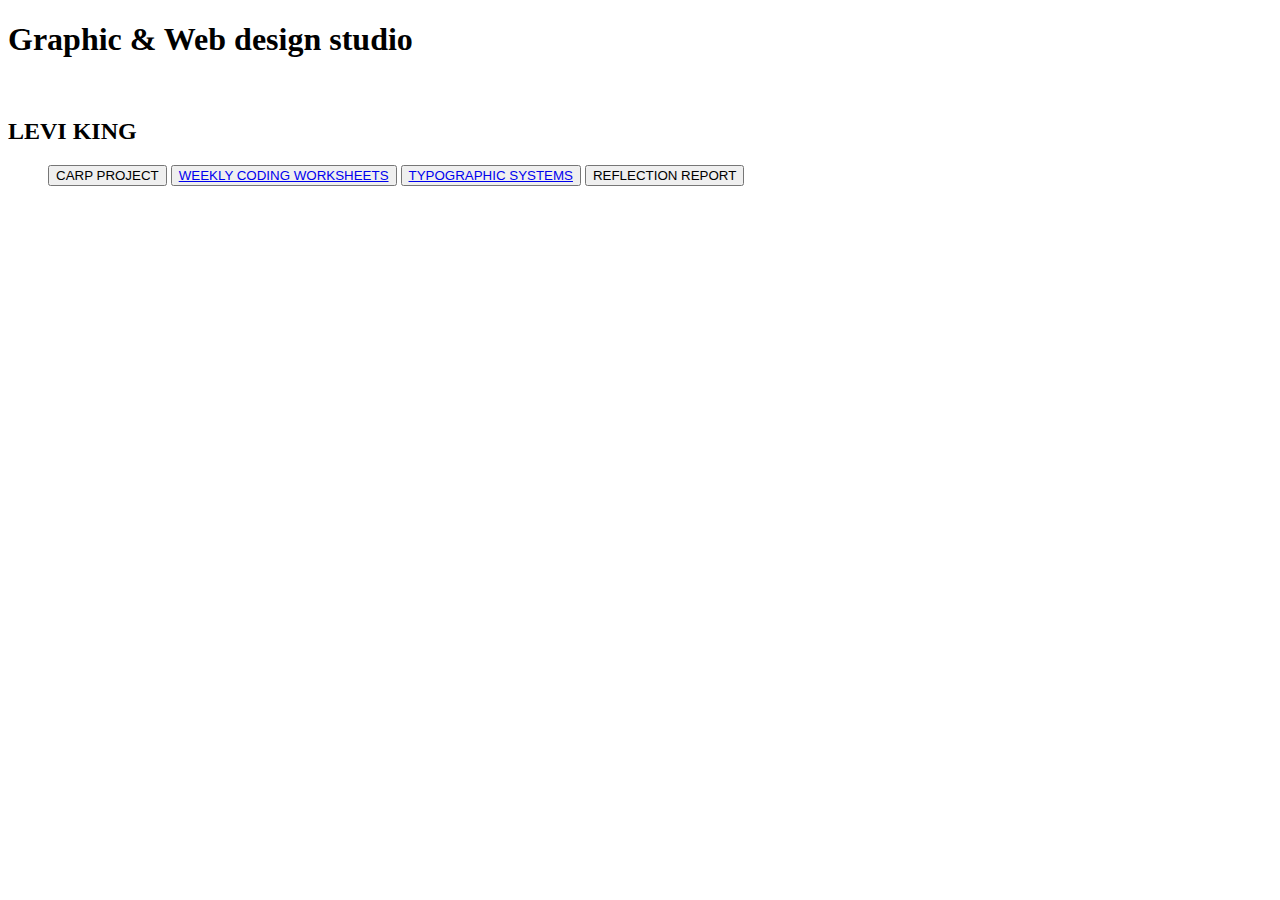
==== index.html @ 4b606570 "nav in header" ====
<!DOCTYPE html>
<html lang="en">
<head>
    <meta charset="UTF-8">
    <meta http-equiv="X-UA-Compatible" content="IE=edge">
    <meta name="viewport" content="width=device-width, initial-scale=1.0">
    <title>Levi King Website Project</title>
    <link rel="stylesheet" href="styles.css">
</head>
<body>
    <header>
        <h1>Graphic & Web design studio</h1><br>
        <h2>LEVI KING</h2>
        <ul>
            <div>
                <button><a href="section-one"></a>CARP PROJECT</button>
                <button><a href="section-two">WEEKLY CODING WORKSHEETS</a></button>
                <button><a href="section-three">TYPOGRAPHIC SYSTEMS</a></button>
                <button><a href="section-four"></a>REFLECTION REPORT</button>
            </div>
        </ul>
    </header>



    
</body>
</html>
---- styles.css ----
.test{
    color: blue;
    font-size:x-large;
    font-family: Impact, Haettenschweiler, 'Arial Narrow Bold', sans-serif;
}
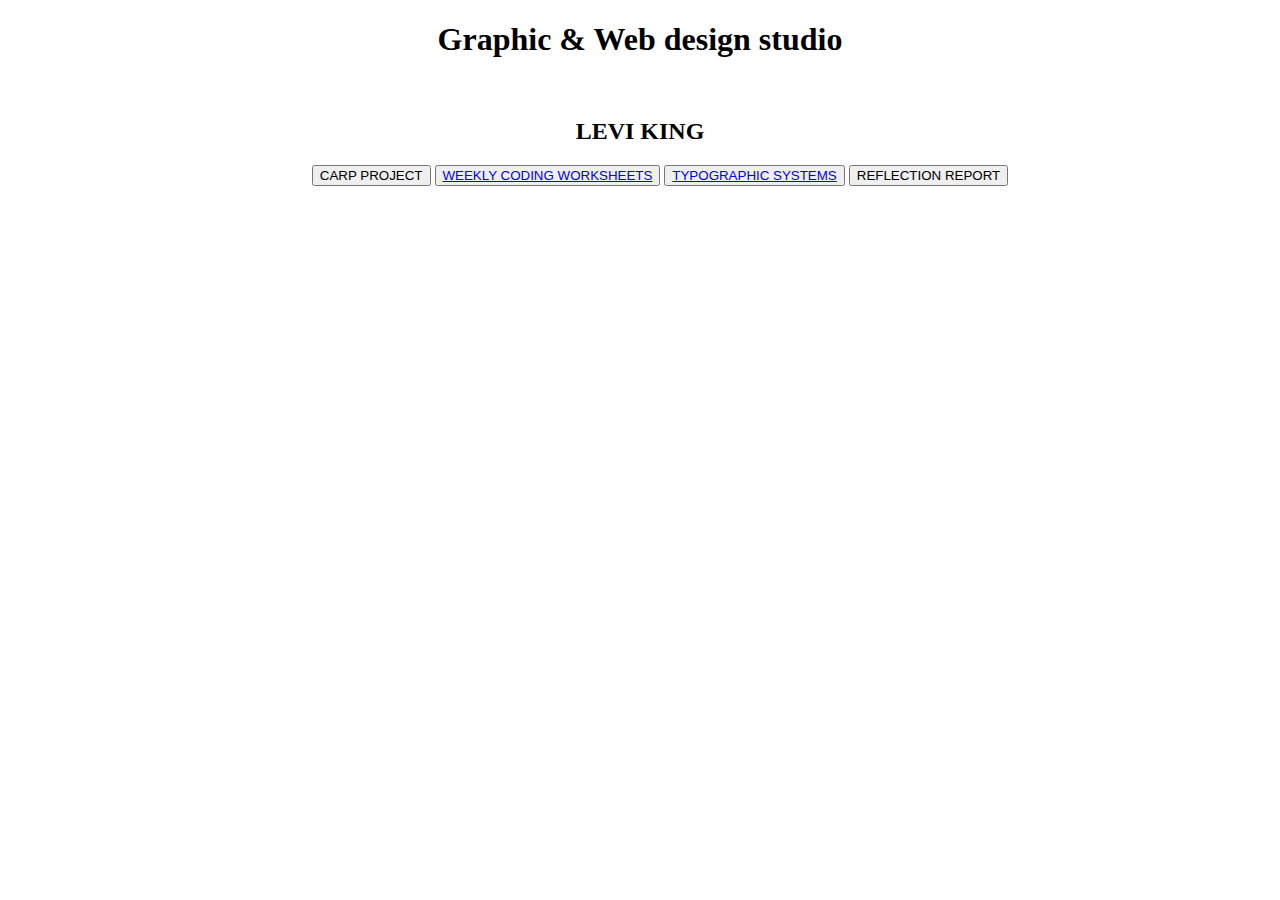
==== commit e900daca: "added sections" ====
--- a/index.html
+++ b/index.html
@@ -12,7 +12,7 @@
         <h1>Graphic & Web design studio</h1><br>
         <h2>LEVI KING</h2>
         <ul>
-            <div>
+            <div class="nav">
                 <button><a href="section-one"></a>CARP PROJECT</button>
                 <button><a href="section-two">WEEKLY CODING WORKSHEETS</a></button>
                 <button><a href="section-three">TYPOGRAPHIC SYSTEMS</a></button>
@@ -20,9 +20,28 @@
             </div>
         </ul>
     </header>
+    <main>
+        <div class="section-one">
+
+        </div>
+        
+        <div class="section-two">
+
+        </div>
+
+
+        <div class="section-three">
+
+        </div>
+
+        <div class="section-four">
+            
+        </div>
+
+    </main>
 
 
 
-    
+
 </body>
 </html>--- a/styles.css
+++ b/styles.css
@@ -1,5 +1,2 @@
-.test{
-    color: blue;
-    font-size:x-large;
-    font-family: Impact, Haettenschweiler, 'Arial Narrow Bold', sans-serif;
-}+h1,h2{text-align: center;}
+.nav{text-align: center;}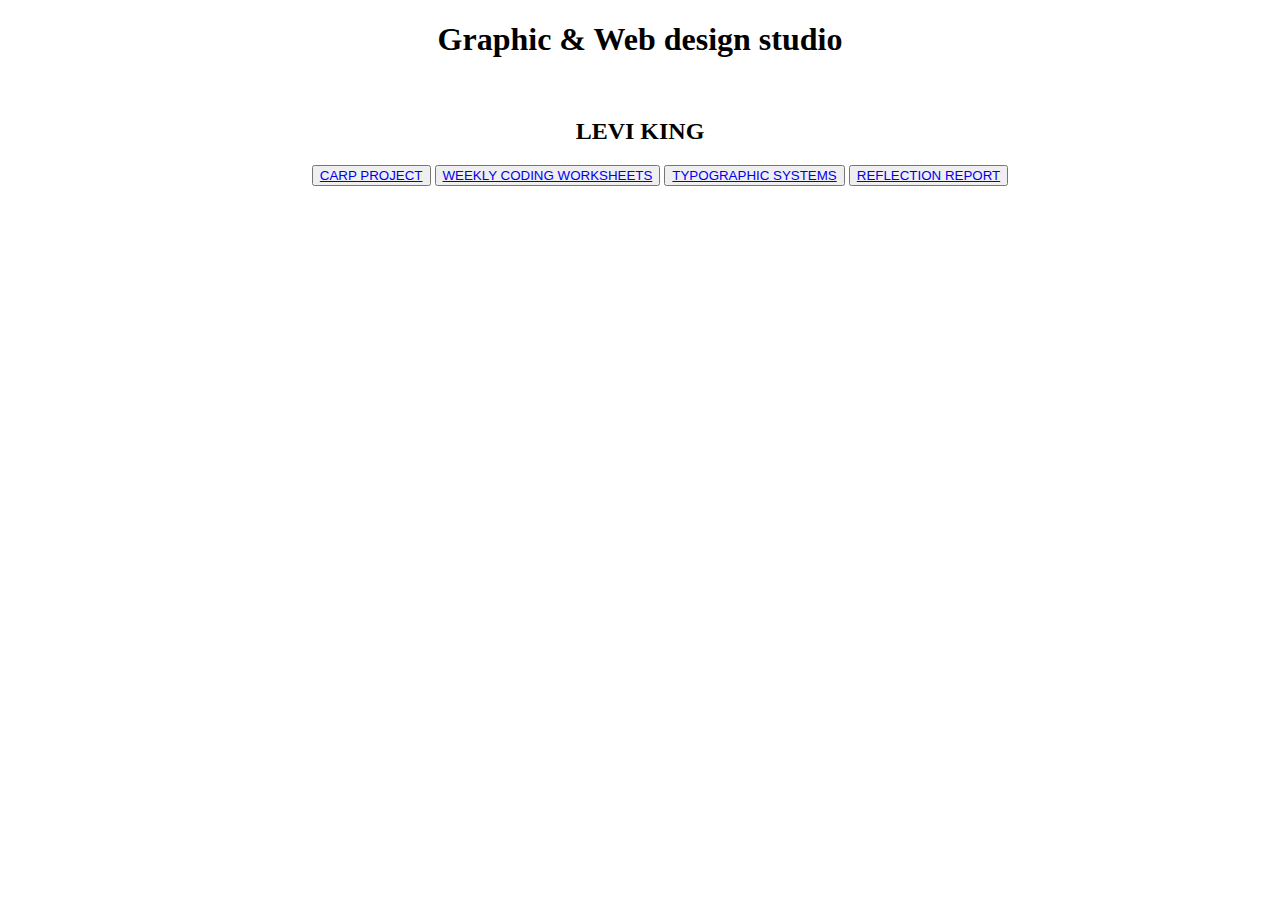
==== commit 18ac4b24: "Update index.html" ====
--- a/index.html
+++ b/index.html
@@ -13,10 +13,10 @@
         <h2>LEVI KING</h2>
         <ul>
             <div class="nav">
-                <button><a href="section-one"></a>CARP PROJECT</button>
+                <button><a href="section-one">CARP PROJECT</a></button>
                 <button><a href="section-two">WEEKLY CODING WORKSHEETS</a></button>
                 <button><a href="section-three">TYPOGRAPHIC SYSTEMS</a></button>
-                <button><a href="section-four"></a>REFLECTION REPORT</button>
+                <button><a href="section-four">REFLECTION REPORT</a></button>
             </div>
         </ul>
     </header>
@@ -35,7 +35,7 @@
         </div>
 
         <div class="section-four">
-            
+
         </div>
 
     </main>
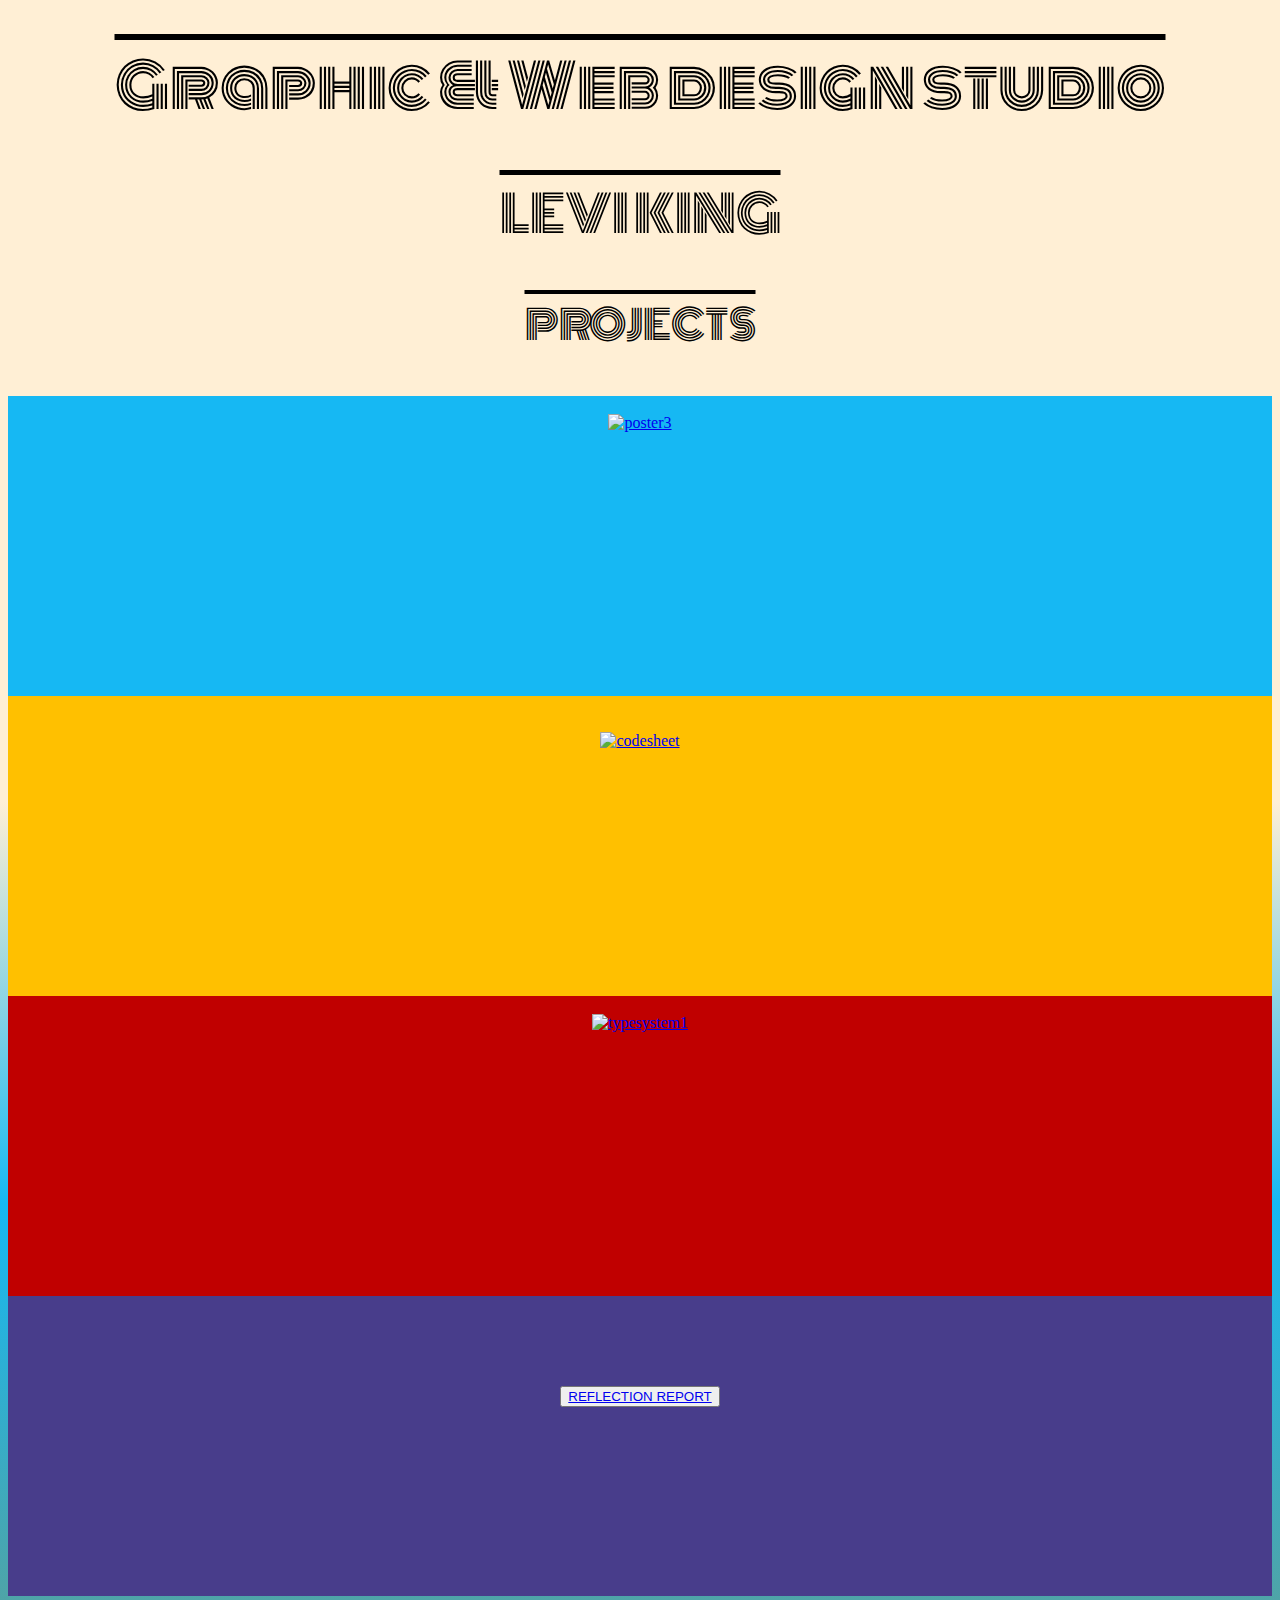
==== commit cc354741: "added index page with links" ====
--- a/index.html
+++ b/index.html
@@ -6,35 +6,45 @@
     <meta name="viewport" content="width=device-width, initial-scale=1.0">
     <title>Levi King Website Project</title>
     <link rel="stylesheet" href="styles.css">
+    <link href="https://fonts.googleapis.com/css2?family=Monoton&display=swap" rel="stylesheet">
+    <script src="scripts/javascripts.js"></script>
 </head>
 <body>
     <header>
-        <h1>Graphic & Web design studio</h1><br>
+        <h1>Graphic & Web design studio</h1>
         <h2>LEVI KING</h2>
-        <ul>
-            <div class="nav">
-                <button><a href="section-one">CARP PROJECT</a></button>
-                <button><a href="section-two">WEEKLY CODING WORKSHEETS</a></button>
-                <button><a href="section-three">TYPOGRAPHIC SYSTEMS</a></button>
-                <button><a href="section-four">REFLECTION REPORT</a></button>
-            </div>
-        </ul>
+        <h3>PROJECTS</h3>
+        
     </header>
     <main>
-        <div class="section-one">
-
+        <div id="section-one">
+            <div class="nav">
+                <br>
+                <a href='section-one.html'><img id="poster3" src='img/Poster3.png' alt="poster3"
+                    onmouseover="poster3_mouseover()" onmouseout="poster3_mouseout()"></a>
+            </div>
         </div>
         
-        <div class="section-two">
+        <div id="section-two">
+            <div class="nav">
+                <br><br>
+                <a href='section-two.html'><img id="flexweb" src='img/flexweb.png' alt="codesheet"
+                    onmouseover="flexweb_mouseover()" onmouseout="flexweb_mouseout()"></a>
+            </div>
+
+
+        <div id="section-three">
+            <div class="nav">
+                <br>
+                <a href='section-three.html'><img id="type1" src='img/Typographic systems-01.png' alt="typesystem1"
+                    onmouseover="type1_mouseover()" onmouseout="type1_mouseout()"></a>
 
         </div>
 
-
-        <div class="section-three">
-
-        </div>
-
-        <div class="section-four">
+        <div id="section-four">
+            <div class="nav">
+                <br><br><br><br><br>
+                <button><a href="section-four.html">REFLECTION REPORT</a></button>
 
         </div>
 
--- a/styles.css
+++ b/styles.css
@@ -1,2 +1,143 @@
-h1,h2{text-align: center;}
-.nav{text-align: center;}+h1,h2,h3{text-align: center;
+    font-family: 'Monoton', cursive;
+    font-weight: 550;
+    text-decoration: overline;
+}
+h1{font-size: 60px;
+}
+h2{font-size: 50px;
+}
+h3{font-size: 40px;
+}
+
+body{background-image:linear-gradient(180deg,papayawhip 50%,#16b8f3,#4fa4a7);
+}
+.nav{text-align: center;
+    height: 300px;
+}
+.containerNav{display: flex;
+    flex-wrap: wrap;
+    flex-direction: row;
+    justify-content: space-evenly;
+    position: fixed;
+    top: 0;
+    width: 100%;
+}
+ul{padding: 5px;
+}
+button:hover{background-color: #16b8f3;
+    color: white;
+    }
+    button:active{background-color: lightcoral;
+    box-shadow: 0 5px darkred;
+    transform: translate(4px);
+    }
+
+    .buttononesection{background-color: cornflowerblue;
+        padding: 20px;
+        display: flex;
+        justify-content: center;
+        align-items: center;
+        }
+        .buttontopimg{border: 3px solid white;
+        border-radius: 10px;
+        box-shadow: 10px 10px 20px black;
+        width: 70%;
+        }
+li{font-family: Verdana, Geneva, Tahoma, sans-serif;
+    padding: 10px;
+    margin: 0px 3px;
+    border: 1px solid lawngreen;
+    border-radius: 10px;
+    background-color: antiquewhite;}
+
+
+
+#section-one {
+    background-color: #16b8f3;
+   
+}
+
+.posterContainer {
+    display: flex;
+    justify-content: space-evenly;
+    text-align: center;
+}
+.weekContainer {
+    display: flex;
+    justify-content: space-evenly;
+    text-align: center;
+}
+#poster1 {
+    background-color: skyblue;
+    
+    height: 500px;
+    flex: 1 1 auto;
+
+}
+
+#poster2 {
+
+    background-color: lightgreen;
+    
+    height: 500px;
+    flex: 1 1 auto;
+}
+
+#poster4 {
+
+    background-color: darkmagenta;
+    
+    height: 500px;
+    flex: 1 1 auto;
+
+}
+
+
+#section-two {
+    background-color: #FFC000;
+}
+
+
+#section-three {
+    background-color: #C00000;
+}
+
+#type1{width: 250px;
+}
+#poster3{
+    width: 350px;
+}
+#flexweb{
+    width: 400px;
+}
+
+#section-four {
+    background-color: darkslateblue;
+    
+}
+
+
+.media-container{display: flex;
+    justify-content: flex-start;
+    flex-wrap: wrap;
+    padding: 15px 25px 15px 15px;
+}
+.media-container2{display: flex;
+    justify-content: flex-end;
+    flex-wrap: wrap;
+    padding: 15px 25px 15px 15px;
+}
+.media-container .mediacontent{
+    flex: 1;
+    padding: 10px;
+}
+.mediacontent{font-family: Verdana, Geneva, Tahoma, sans-serif;
+    color: blue;
+    font-size: 20px;
+}
+.mediacontent2{font-family: Verdana, Geneva, Tahoma, sans-serif;
+    color: blue;
+    font-size: 20px;
+    justify-content: flex-start;
+}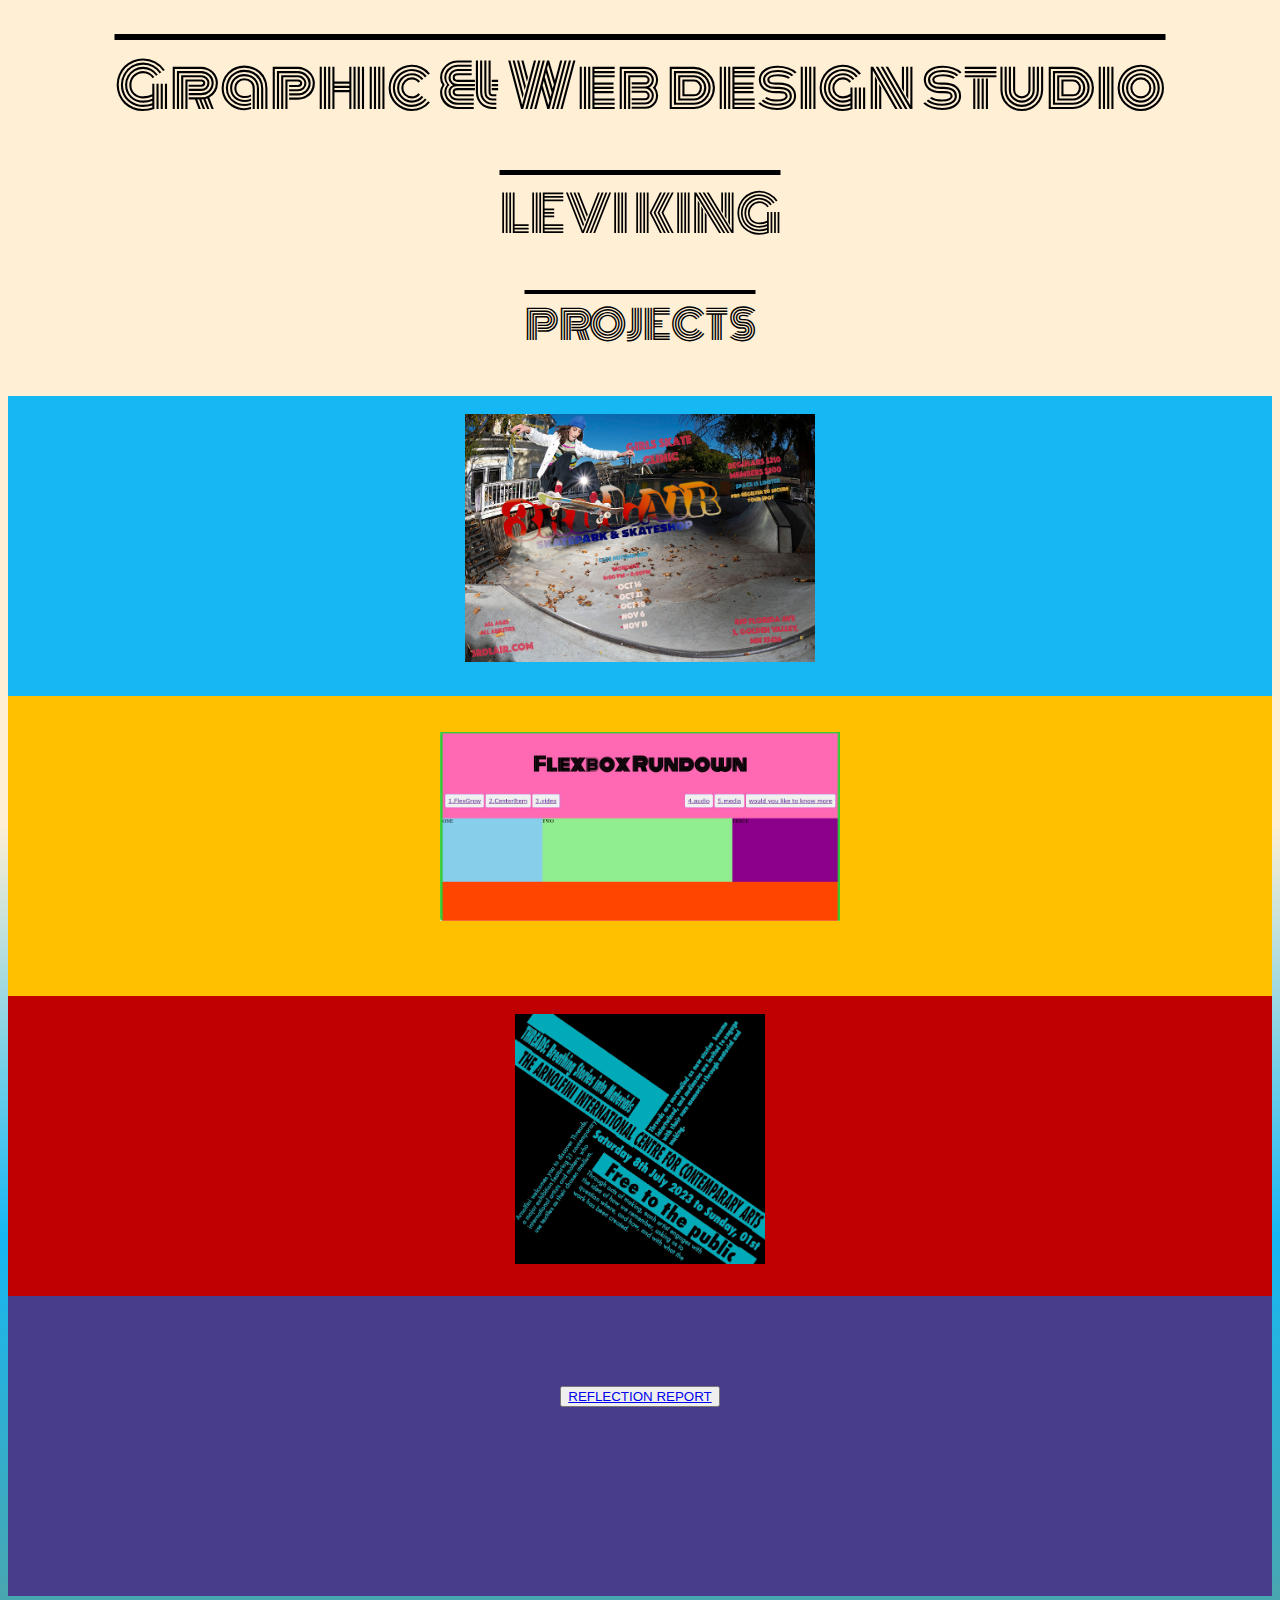
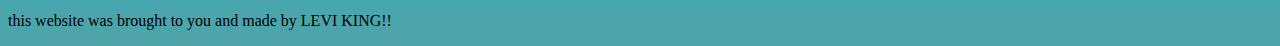
==== commit c3bbee8b: "weekly worksheets" ====
--- a/index.html
+++ b/index.html
@@ -14,14 +14,14 @@
         <h1>Graphic & Web design studio</h1>
         <h2>LEVI KING</h2>
         <h3>PROJECTS</h3>
-        
     </header>
     <main>
         <div id="section-one">
             <div class="nav">
                 <br>
                 <a href='section-one.html'><img id="poster3" src='img/Poster3.png' alt="poster3"
-                    onmouseover="poster3_mouseover()" onmouseout="poster3_mouseout()"></a>
+                    onmouseover="poster3_mouseover()" onmouseout="poster3_mouseout()">
+                </a>
             </div>
         </div>
         
@@ -29,29 +29,32 @@
             <div class="nav">
                 <br><br>
                 <a href='section-two.html'><img id="flexweb" src='img/flexweb.png' alt="codesheet"
-                    onmouseover="flexweb_mouseover()" onmouseout="flexweb_mouseout()"></a>
+                    onmouseover="flexweb_mouseover()" onmouseout="flexweb_mouseout()">
+                </a>
             </div>
-
-
+        </div>
+            
         <div id="section-three">
             <div class="nav">
                 <br>
                 <a href='section-three.html'><img id="type1" src='img/Typographic systems-01.png' alt="typesystem1"
-                    onmouseover="type1_mouseover()" onmouseout="type1_mouseout()"></a>
-
+                    onmouseover="type1_mouseover()" onmouseout="type1_mouseout()">
+                </a>
+            </div>
         </div>
 
         <div id="section-four">
             <div class="nav">
                 <br><br><br><br><br>
                 <button><a href="section-four.html">REFLECTION REPORT</a></button>
-
+            </div>
         </div>
-
+    
     </main>
-
-
-
-
+    <footer>
+        <p>this website was brought to you and made by 
+            LEVI KING!!
+        </p>
+    </footer> 
 </body>
 </html>--- a/styles.css
+++ b/styles.css
@@ -67,6 +67,46 @@
     display: flex;
     justify-content: space-evenly;
     text-align: center;
+}
+.week1 {
+    background-color: skyblue;
+    
+    height: 300px;
+    flex: 1 1 auto;
+
+}
+
+.week2 {
+
+    background-color: lightgreen;
+    
+    height: 300px;
+    flex: 2 1 auto;
+}
+
+.week3 {
+
+    background-color: darkmagenta;
+    
+    height: 300px;
+    flex: 1 1 auto;
+
+}
+.week4 {
+
+    background-color: darkmagenta;
+    
+    height: 400px;
+    flex: 1 1 auto;
+
+}
+.week5 {
+
+    background-color: darkmagenta;
+    
+    height: 400px;
+    flex: 1 1 auto;
+
 }
 #poster1 {
     background-color: skyblue;
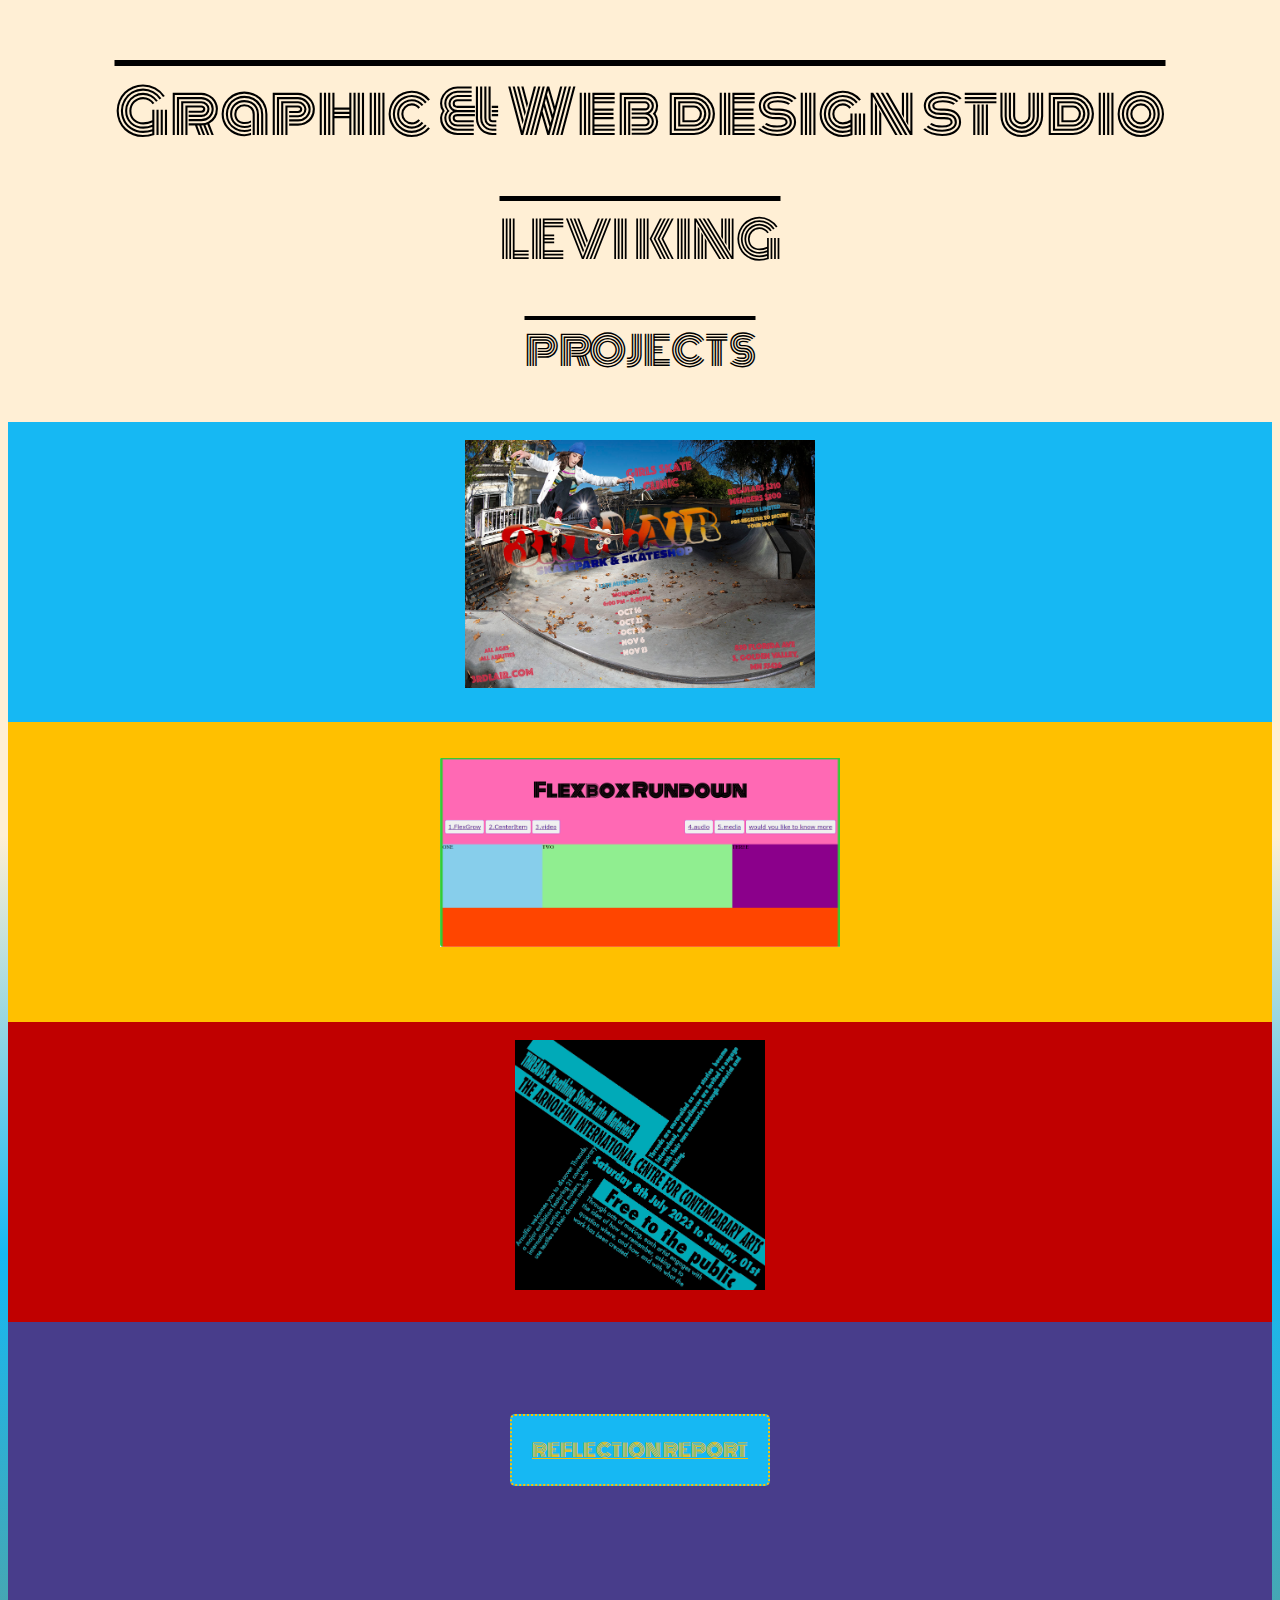
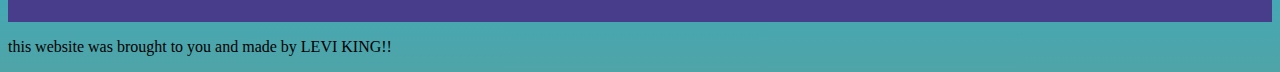
==== commit 16775e41: "styled nav" ====
--- a/index.html
+++ b/index.html
@@ -10,7 +10,7 @@
     <script src="scripts/javascripts.js"></script>
 </head>
 <body>
-    <header>
+    <header><br>
         <h1>Graphic & Web design studio</h1>
         <h2>LEVI KING</h2>
         <h3>PROJECTS</h3>
@@ -37,8 +37,8 @@
         <div id="section-three">
             <div class="nav">
                 <br>
-                <a href='section-three.html'><img id="type1" src='img/Typographic systems-01.png' alt="typesystem1"
-                    onmouseover="type1_mouseover()" onmouseout="type1_mouseout()">
+                <a href='section-three.html'><img id="typethumb" src='img/Typographic systems-01.png' alt="typesystem1"
+                    onmouseover="typethumb_mouseover()" onmouseout="typethumb_mouseout()">
                 </a>
             </div>
         </div>
@@ -46,7 +46,7 @@
         <div id="section-four">
             <div class="nav">
                 <br><br><br><br><br>
-                <button><a href="section-four.html">REFLECTION REPORT</a></button>
+                <button><a class="menu" href="section-four.html">REFLECTION REPORT</a></button>
             </div>
         </div>
     
--- a/styles.css
+++ b/styles.css
@@ -25,25 +25,7 @@
 }
 ul{padding: 5px;
 }
-button:hover{background-color: #16b8f3;
-    color: white;
-    }
-    button:active{background-color: lightcoral;
-    box-shadow: 0 5px darkred;
-    transform: translate(4px);
-    }
 
-    .buttononesection{background-color: cornflowerblue;
-        padding: 20px;
-        display: flex;
-        justify-content: center;
-        align-items: center;
-        }
-        .buttontopimg{border: 3px solid white;
-        border-radius: 10px;
-        box-shadow: 10px 10px 20px black;
-        width: 70%;
-        }
 li{font-family: Verdana, Geneva, Tahoma, sans-serif;
     padding: 10px;
     margin: 0px 3px;
@@ -143,8 +125,9 @@
     background-color: #C00000;
 }
 
-#type1{width: 250px;
+#typethumb{width: 250px;
 }
+
 #poster3{
     width: 350px;
 }
@@ -163,21 +146,51 @@
     flex-wrap: wrap;
     padding: 15px 25px 15px 15px;
 }
-.media-container2{display: flex;
-    justify-content: flex-end;
-    flex-wrap: wrap;
-    padding: 15px 25px 15px 15px;
-}
-.media-container .mediacontent{
+.media-container .mediacontent,.mediacontent2,.mediacontent3{
     flex: 1;
     padding: 10px;
 }
 .mediacontent{font-family: Verdana, Geneva, Tahoma, sans-serif;
-    color: blue;
+    color: #C00000;
     font-size: 20px;
 }
 .mediacontent2{font-family: Verdana, Geneva, Tahoma, sans-serif;
-    color: blue;
+    color: lightcoral;
     font-size: 20px;
-    justify-content: flex-start;
-}+    
+}
+.mediacontent3{font-family: Verdana, Geneva, Tahoma, sans-serif;
+    color: #FFC000;
+    font-size: 20px;
+    
+}
+#type1,#type2,#type3,#type4,
+#type5,#type6,#type7,#type8{width: 400px;
+}
+.menu{padding-top: 20px;
+    padding-bottom: 20px;
+    color: #FFC000;
+}
+button{background-color: #16b8f3;
+    border: 2px dotted #FFC000;
+    border-radius: 5px;
+    font-family:'Monoton', cursive;
+    font-size: large;
+    padding: 20px;
+    margin: 2px;
+    transition-duration: .4s;
+    }
+button:hover{width: auto;
+    background-color: lightblue;
+    }
+    button:active{background-color: lightcoral;
+    box-shadow: 0 5px 0 5px lightcoral;
+    transform: translate(4px);
+    }
+
+.push{margin-left: auto;}
+.pull{margin-right: auto;}
+
+/*typography*/
+/*typography{width: 400px;
+border: #16b8f3;}
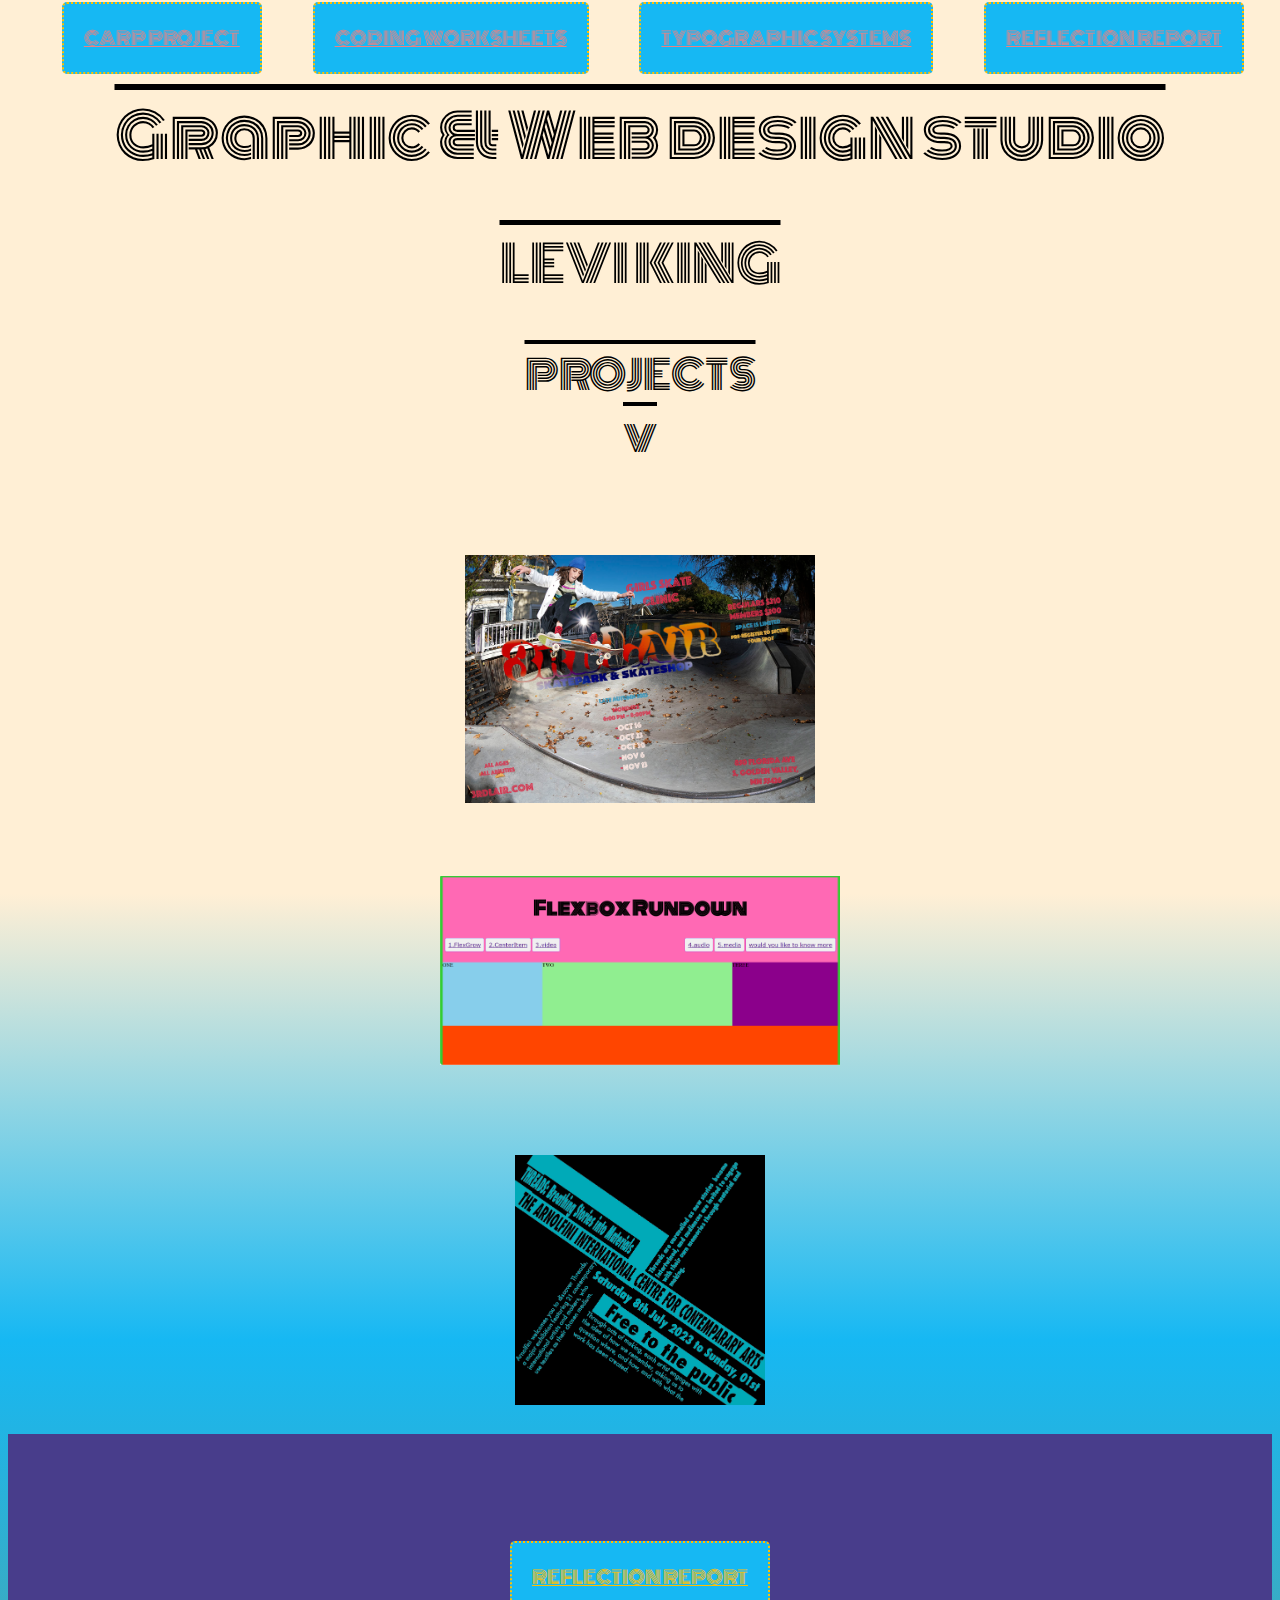
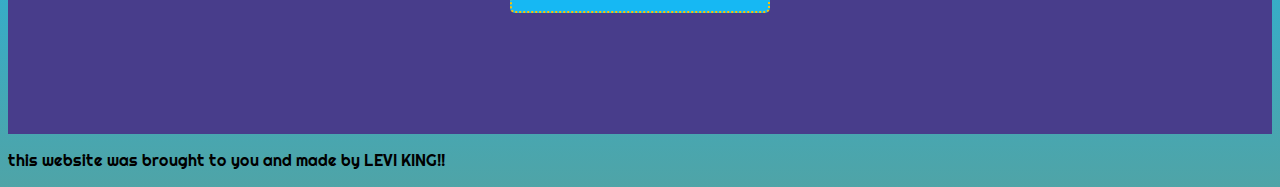
==== commit 2029a7e1: "nav/menu" ====
--- a/index.html
+++ b/index.html
@@ -6,14 +6,25 @@
     <meta name="viewport" content="width=device-width, initial-scale=1.0">
     <title>Levi King Website Project</title>
     <link rel="stylesheet" href="styles.css">
-    <link href="https://fonts.googleapis.com/css2?family=Monoton&display=swap" rel="stylesheet">
+    <link rel="preconnect" href="https://fonts.googleapis.com">
+    <link rel="preconnect" href="https://fonts.gstatic.com" crossorigin>
+    <link href="https://fonts.googleapis.com/css2?family=Monoton&family=Righteous&display=swap" rel="stylesheet">
     <script src="scripts/javascripts.js"></script>
 </head>
 <body>
-    <header><br>
+    <header><br><br>
         <h1>Graphic & Web design studio</h1>
         <h2>LEVI KING</h2>
-        <h3>PROJECTS</h3>
+        <h3>PROJECTS <br>v</h3>
+
+        <ul>
+            <div class="anchorNav">
+                <button><a class="anchor" href="#section-one">CARP PROJECT</a></button>
+                <button><a class="anchor" href="#section-two">CODING WORKSHEETS</a></button>
+                <button><a class="anchor" href="#section-three">TYPOGRAPHIC SYSTEMS</a>
+                <button><a class="anchor" href="#section-four">REFLECTION REPORT</a></button>
+            </div>
+        </ul>
     </header>
     <main>
         <div id="section-one">
--- a/styles.css
+++ b/styles.css
@@ -9,8 +9,35 @@
 }
 h3{font-size: 40px;
 }
+body{background-image:linear-gradient(180deg,papayawhip 50%,#16b8f3,#4fa4a7);
+    font-family: 'Righteous', sans-serif;
+}
 
-body{background-image:linear-gradient(180deg,papayawhip 50%,#16b8f3,#4fa4a7);
+/*navigation menu CSS*/
+.anchor{padding-top: 20px;
+    padding-bottom: 20px;
+    color: lightcoral;}
+.menu{padding-top: 20px;
+    padding-bottom: 20px;
+    color: #FFC000;
+}
+button{background-color: #16b8f3;
+    border: 2px dotted #FFC000;
+    border-radius: 5px;
+    font-family:'Monoton', cursive;
+    font-size: large;
+    padding: 20px;
+    margin: 2px;
+    transition-duration: .4s;
+    }
+button:hover{width: auto;
+    background-color: lightcyan;
+}
+button:active{background-color: lightcoral;
+    box-shadow: 0 5px 0 5px lightcoral;
+    transform: translate(4px);
+}
+.pull{margin-right: auto;
 }
 .nav{text-align: center;
     height: 300px;
@@ -23,28 +50,24 @@
     top: 0;
     width: 100%;
 }
+.anchorNav{display: flex;
+    flex-wrap: wrap;
+    flex-direction: row;
+    justify-content: space-evenly;
+    position: fixed;
+    top: 0;
+    width: 100%;
+}
 ul{padding: 5px;
 }
 
-li{font-family: Verdana, Geneva, Tahoma, sans-serif;
-    padding: 10px;
-    margin: 0px 3px;
-    border: 1px solid lawngreen;
-    border-radius: 10px;
-    background-color: antiquewhite;}
-
-
-
-#section-one {
-    background-color: #16b8f3;
-   
-}
-
+/*carp page css*/
 .posterContainer {
     display: flex;
     justify-content: space-evenly;
     text-align: center;
 }
+/*weekly worksheets page css*/
 .weekContainer {
     display: flex;
     justify-content: space-evenly;
@@ -84,7 +107,7 @@
 }
 .week5 {
 
-    background-color: darkmagenta;
+    background-color: rgb(44, 33, 44);
     
     height: 400px;
     flex: 1 1 auto;
@@ -115,16 +138,6 @@
 
 }
 
-
-#section-two {
-    background-color: #FFC000;
-}
-
-
-#section-three {
-    background-color: #C00000;
-}
-
 #typethumb{width: 250px;
 }
 
@@ -140,57 +153,26 @@
     
 }
 
-
+/*typesystems page css*/
 .media-container{display: flex;
     justify-content: flex-start;
     flex-wrap: wrap;
     padding: 15px 25px 15px 15px;
 }
-.media-container .mediacontent,.mediacontent2,.mediacontent3{
+.media-container .mediacontent .mediacontent2 .mediacontent3{
     flex: 1;
     padding: 10px;
 }
-.mediacontent{font-family: Verdana, Geneva, Tahoma, sans-serif;
-    color: #C00000;
-    font-size: 20px;
+.mediacontent{color: #C00000;
+    font-size: 30px;
 }
-.mediacontent2{font-family: Verdana, Geneva, Tahoma, sans-serif;
-    color: lightcoral;
-    font-size: 20px;
-    
+.mediacontent2{color: lightcoral;
+    font-size: 30px;  
 }
-.mediacontent3{font-family: Verdana, Geneva, Tahoma, sans-serif;
-    color: #FFC000;
-    font-size: 20px;
-    
+.mediacontent3{color: #FFC000;
+    font-size: 30px;
 }
 #type1,#type2,#type3,#type4,
 #type5,#type6,#type7,#type8{width: 400px;
 }
-.menu{padding-top: 20px;
-    padding-bottom: 20px;
-    color: #FFC000;
-}
-button{background-color: #16b8f3;
-    border: 2px dotted #FFC000;
-    border-radius: 5px;
-    font-family:'Monoton', cursive;
-    font-size: large;
-    padding: 20px;
-    margin: 2px;
-    transition-duration: .4s;
-    }
-button:hover{width: auto;
-    background-color: lightblue;
-    }
-    button:active{background-color: lightcoral;
-    box-shadow: 0 5px 0 5px lightcoral;
-    transform: translate(4px);
-    }
 
-.push{margin-left: auto;}
-.pull{margin-right: auto;}
-
-/*typography*/
-/*typography{width: 400px;
-border: #16b8f3;}
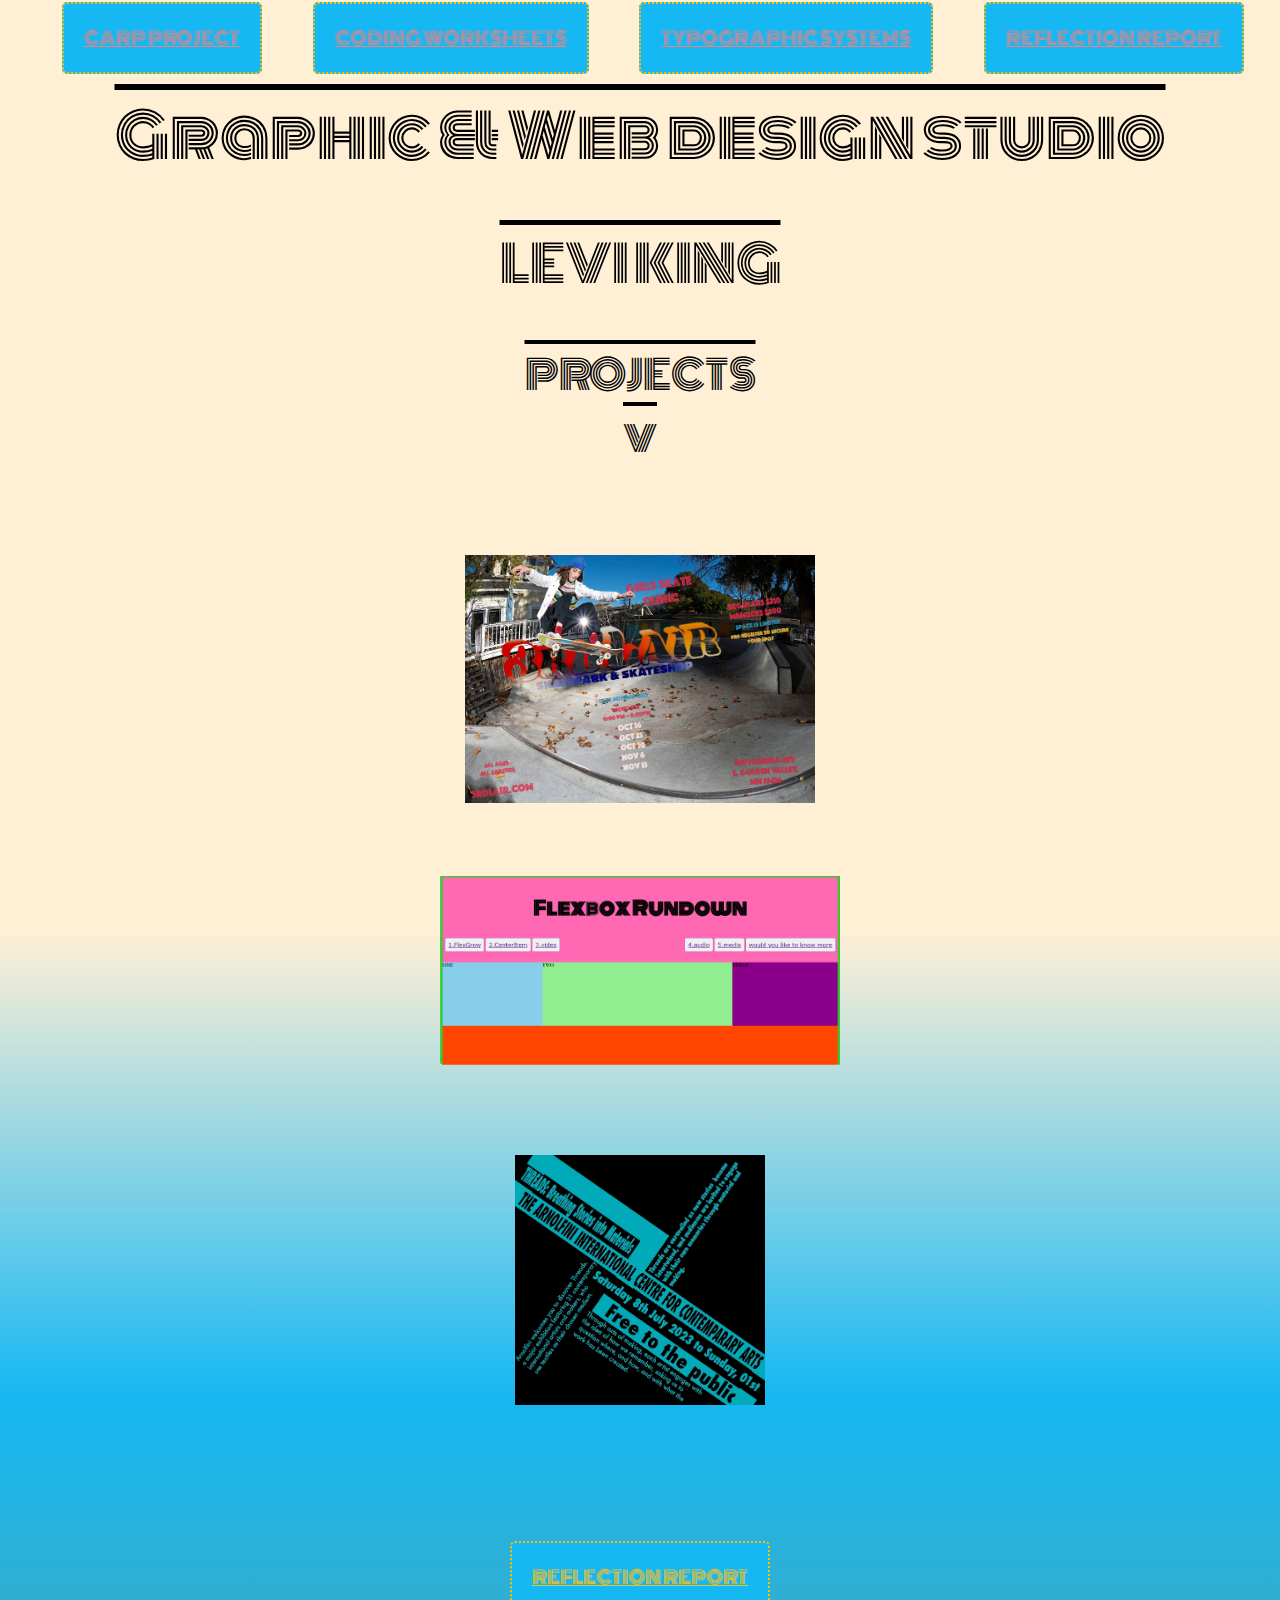
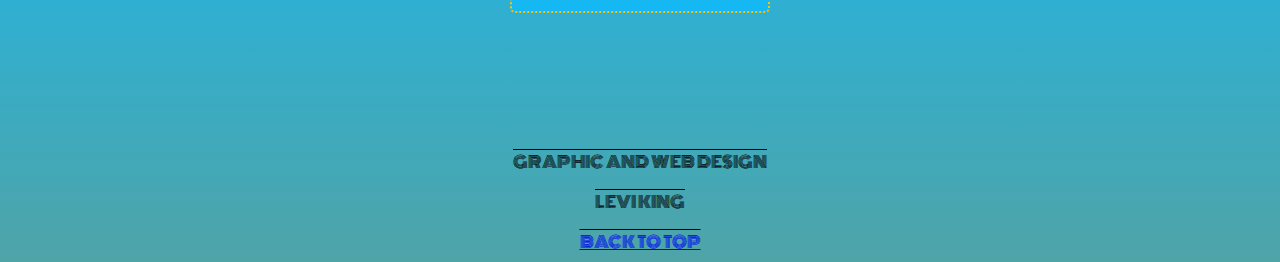
==== commit 65f2bad2: "typographic systems info" ====
--- a/index.html
+++ b/index.html
@@ -13,7 +13,7 @@
 </head>
 <body>
     <header><br><br>
-        <h1>Graphic & Web design studio</h1>
+        <h1 id="top">Graphic & Web design studio</h1>
         <h2>LEVI KING</h2>
         <h3>PROJECTS <br>v</h3>
 
@@ -63,9 +63,9 @@
     
     </main>
     <footer>
-        <p>this website was brought to you and made by 
-            LEVI KING!!
-        </p>
+        <p>GRAPHIC AND WEB DESIGN</p>
+        <P>LEVI KING</P>
+        <a href="#top">BACK TO TOP</a>
     </footer> 
 </body>
 </html>--- a/styles.css
+++ b/styles.css
@@ -1,27 +1,38 @@
-h1,h2,h3{text-align: center;
+body{
+    background-image:linear-gradient(180deg,papayawhip 50%,#16b8f3,#4fa4a7);
+    font-family: 'Righteous', sans-serif;
+}
+h1,h2,h3,h4{
+    text-align: center;
     font-family: 'Monoton', cursive;
     font-weight: 550;
     text-decoration: overline;
 }
-h1{font-size: 60px;
+h1{
+    font-size: 60px;
 }
-h2{font-size: 50px;
+h2{
+    font-size: 50px;
 }
-h3{font-size: 40px;
+h3{
+    font-size: 40px;
 }
-body{background-image:linear-gradient(180deg,papayawhip 50%,#16b8f3,#4fa4a7);
-    font-family: 'Righteous', sans-serif;
+h4{
+    font-size: 30;
 }
 
 /*navigation menu CSS*/
-.anchor{padding-top: 20px;
+.anchor{
+    padding-top: 20px;
     padding-bottom: 20px;
     color: lightcoral;}
-.menu{padding-top: 20px;
+.menu{
+    padding-top: 20px;
     padding-bottom: 20px;
     color: #FFC000;
 }
-button{background-color: #16b8f3;
+button{
+    background-color: #16b8f3;
     border: 2px dotted #FFC000;
     border-radius: 5px;
     font-family:'Monoton', cursive;
@@ -30,19 +41,24 @@
     margin: 2px;
     transition-duration: .4s;
     }
-button:hover{width: auto;
+button:hover{
+    width: auto;
     background-color: lightcyan;
 }
-button:active{background-color: lightcoral;
+button:active{
+    background-color: lightcoral;
     box-shadow: 0 5px 0 5px lightcoral;
     transform: translate(4px);
 }
-.pull{margin-right: auto;
+.pull{
+    margin-right: auto;
 }
-.nav{text-align: center;
+.nav{
+    text-align: center;
     height: 300px;
 }
-.containerNav{display: flex;
+.containerNav{
+    display: flex;
     flex-wrap: wrap;
     flex-direction: row;
     justify-content: space-evenly;
@@ -50,7 +66,8 @@
     top: 0;
     width: 100%;
 }
-.anchorNav{display: flex;
+.anchorNav{
+    display: flex;
     flex-wrap: wrap;
     flex-direction: row;
     justify-content: space-evenly;
@@ -58,8 +75,21 @@
     top: 0;
     width: 100%;
 }
-ul{padding: 5px;
+ul{
+    padding: 5px;
 }
+
+/*index page content*/
+#poster3{
+    width: 350px;
+}
+#flexweb{
+    width: 400px;
+}
+#typethumb{
+    width: 250px;
+}
+
 
 /*carp page css*/
 .posterContainer {
@@ -67,112 +97,89 @@
     justify-content: space-evenly;
     text-align: center;
 }
+#poster1 {
+    height: 500px;
+    flex: 1 1 auto;
+}
+#poster2 {
+    height: 500px;
+    flex: 1 1 auto;
+}
+#poster4 {
+    height: 500px;
+    flex: 1 1 auto;
+}
+.poster3{
+    width:700px ;
+    flex: auto;
+}
+#p1{
+    background-image:linear-gradient(180deg,papayawhip 50%,#16b8f3,#4fa4a7);
+}
+#p2{
+    color: #C00000;
+}
+#p3{
+    background-image:linear-gradient(180deg,papayawhip 50%,#16b8f3,#4fa4a7);
+}
+#p4{
+    color: white;
+}
+
+
 /*weekly worksheets page css*/
 .weekContainer {
     display: flex;
     justify-content: space-evenly;
     text-align: center;
 }
-.week1 {
-    background-color: skyblue;
-    
-    height: 300px;
-    flex: 1 1 auto;
-
-}
-
 .week2 {
-
-    background-color: lightgreen;
-    
     height: 300px;
     flex: 2 1 auto;
 }
-
 .week3 {
-
-    background-color: darkmagenta;
-    
     height: 300px;
     flex: 1 1 auto;
-
 }
 .week4 {
-
-    background-color: darkmagenta;
-    
     height: 400px;
     flex: 1 1 auto;
-
 }
 .week5 {
-
-    background-color: rgb(44, 33, 44);
-    
     height: 400px;
     flex: 1 1 auto;
-
 }
-#poster1 {
-    background-color: skyblue;
-    
-    height: 500px;
-    flex: 1 1 auto;
-
+.worklinks{
+    color: lightcoral;
+    padding: 20px;
 }
 
-#poster2 {
-
-    background-color: lightgreen;
-    
-    height: 500px;
-    flex: 1 1 auto;
-}
-
-#poster4 {
-
-    background-color: darkmagenta;
-    
-    height: 500px;
-    flex: 1 1 auto;
-
-}
-
-#typethumb{width: 250px;
-}
-
-#poster3{
-    width: 350px;
-}
-#flexweb{
-    width: 400px;
-}
-
-#section-four {
-    background-color: darkslateblue;
-    
-}
 
 /*typesystems page css*/
-.media-container{display: flex;
+.type-container{display: flex;
     justify-content: flex-start;
     flex-wrap: wrap;
     padding: 15px 25px 15px 15px;
 }
-.media-container .mediacontent .mediacontent2 .mediacontent3{
-    flex: 1;
+.type-container .typecontent .typecontent2 .typecontent3{
+    flex: 2;
     padding: 10px;
 }
-.mediacontent{color: #C00000;
-    font-size: 30px;
+.typecontent{color: #C00000;
+    font-size: 25px;
 }
-.mediacontent2{color: lightcoral;
-    font-size: 30px;  
+.typecontent2{color: lightcoral;
+    font-size: 25px;  
 }
-.mediacontent3{color: #FFC000;
-    font-size: 30px;
+.typecontent3{color: #FFC000;
+    font-size: 25px;
 }
 #type1,#type2,#type3,#type4,
-#type5,#type6,#type7,#type8{width: 400px;
+#type5,#type6,#type7,#type8{
+    width: 400px;
 }
 
+footer{text-align: center;
+    font-family: 'Monoton', cursive;
+    font-weight: 550;
+    text-decoration: overline;}
